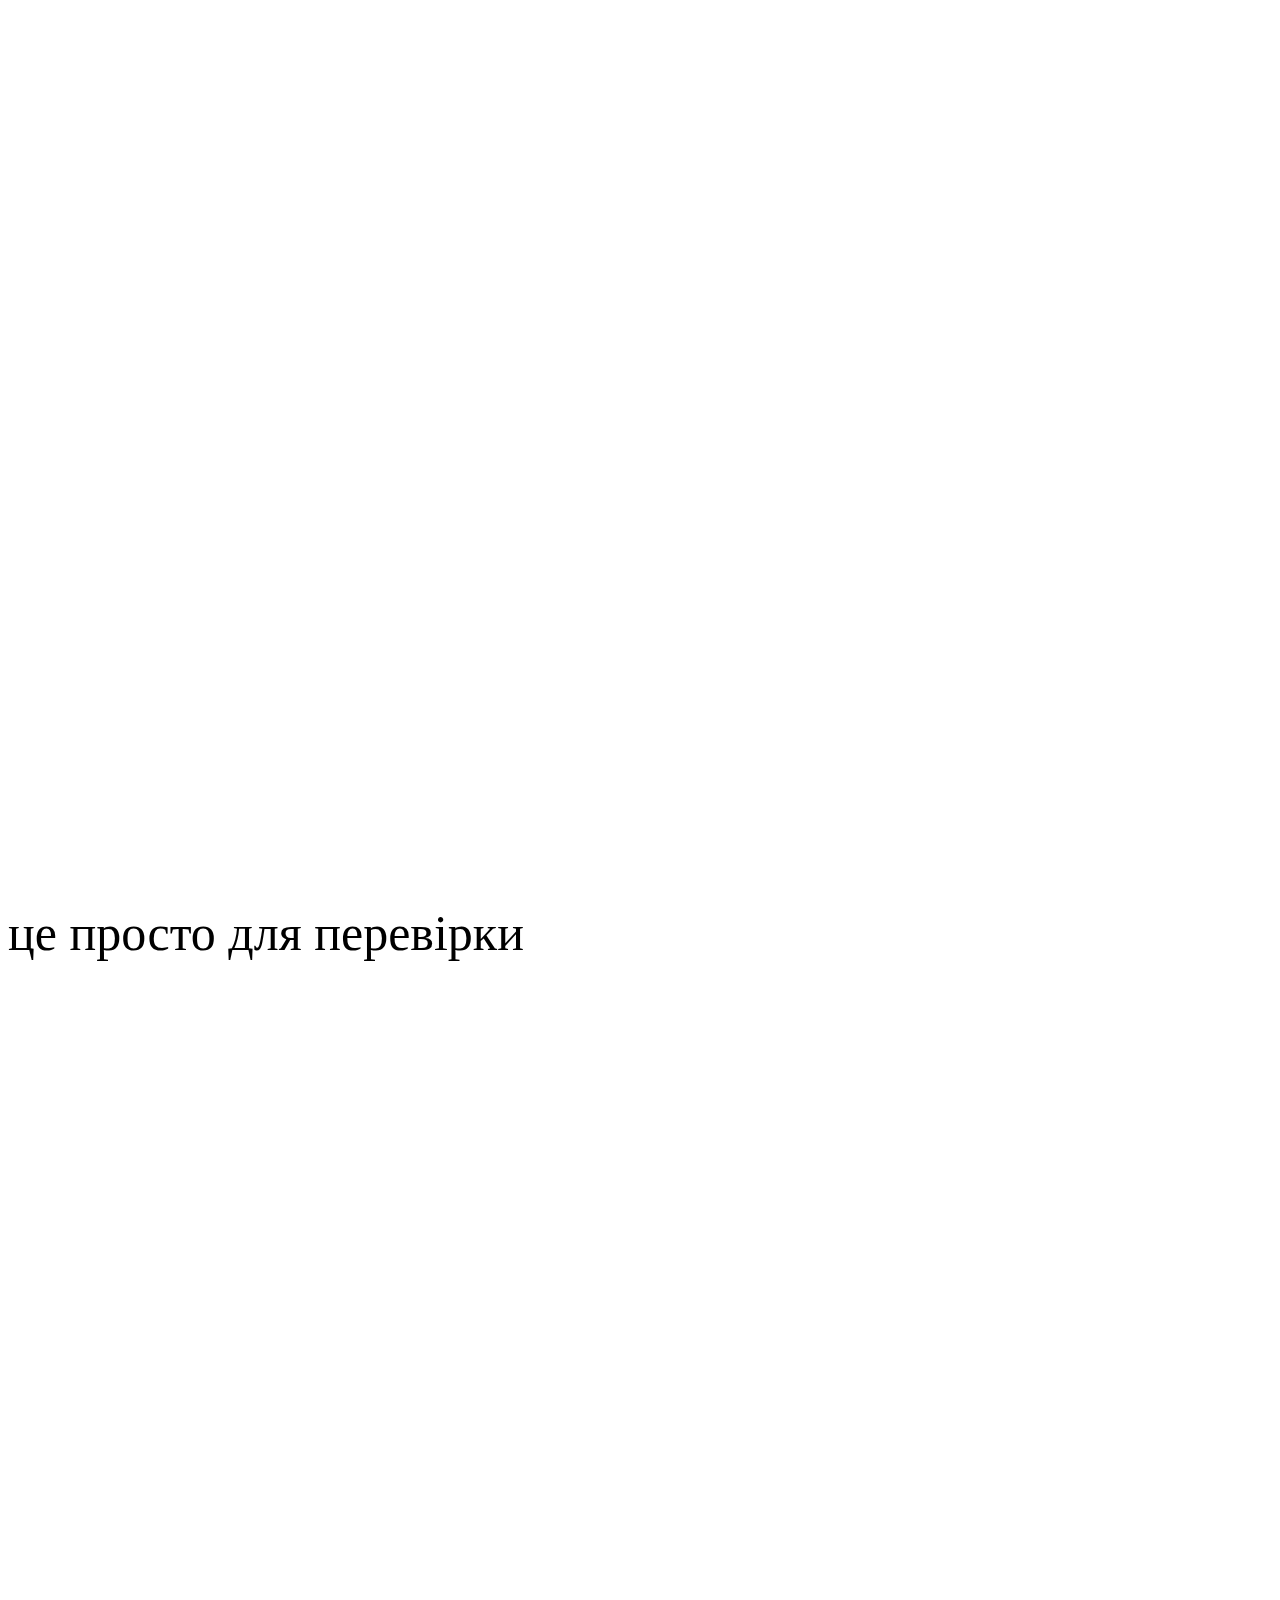
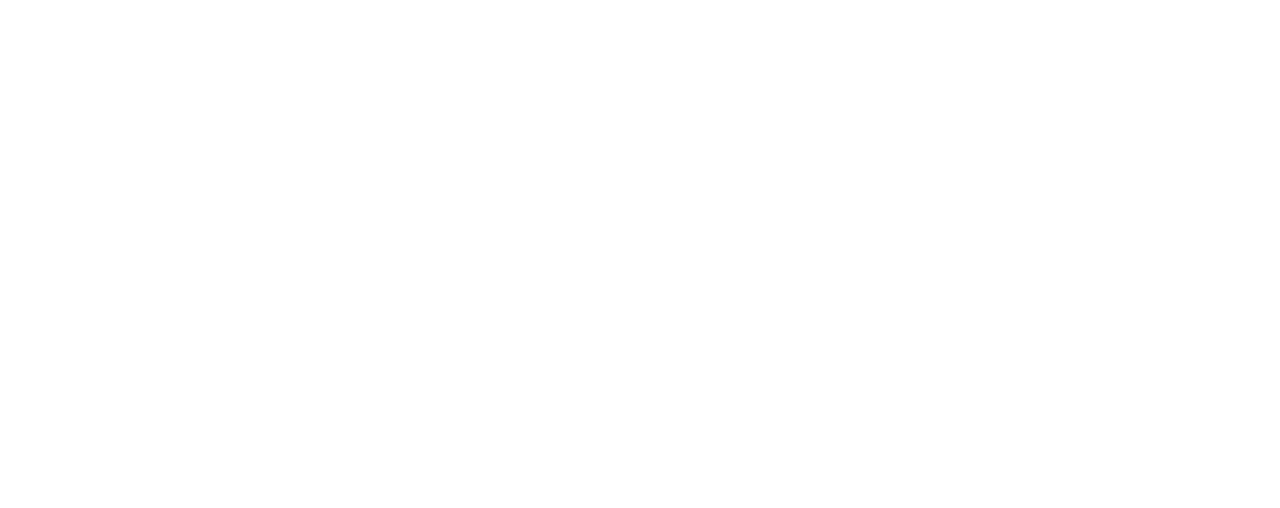
==== parallax.html @ 59b3bef0 "Add files via upload" ====
<html>
<head>
<title>Parallax</title>
<style>
  body, html {
  height: 100%;
}

.parallax {
  background-image: url(image/london.jpg);

  /* це на всю ширину*/
  height: 100%;

  /*Власне створюю паралакс*/
  background-attachment: fixed;
  background-position: center;
  background-repeat: no-repeat;
  background-size: cover;
}

span {
  font-size: 50px;
  line-height: 50px;
  text-align: center;
}

@media only screen and (max-width: 1000px) {
  .parallax {
    background-attachment: scroll;
  }
}


</style>
</head>
<body>

<div class="parallax"></div>

<div style="height:300px; background-color:rgba(255, 255, 255, 0.5)">
<span> це просто для перевірки </span>
</div>

<div class="parallax"></div>

</body>
</html>
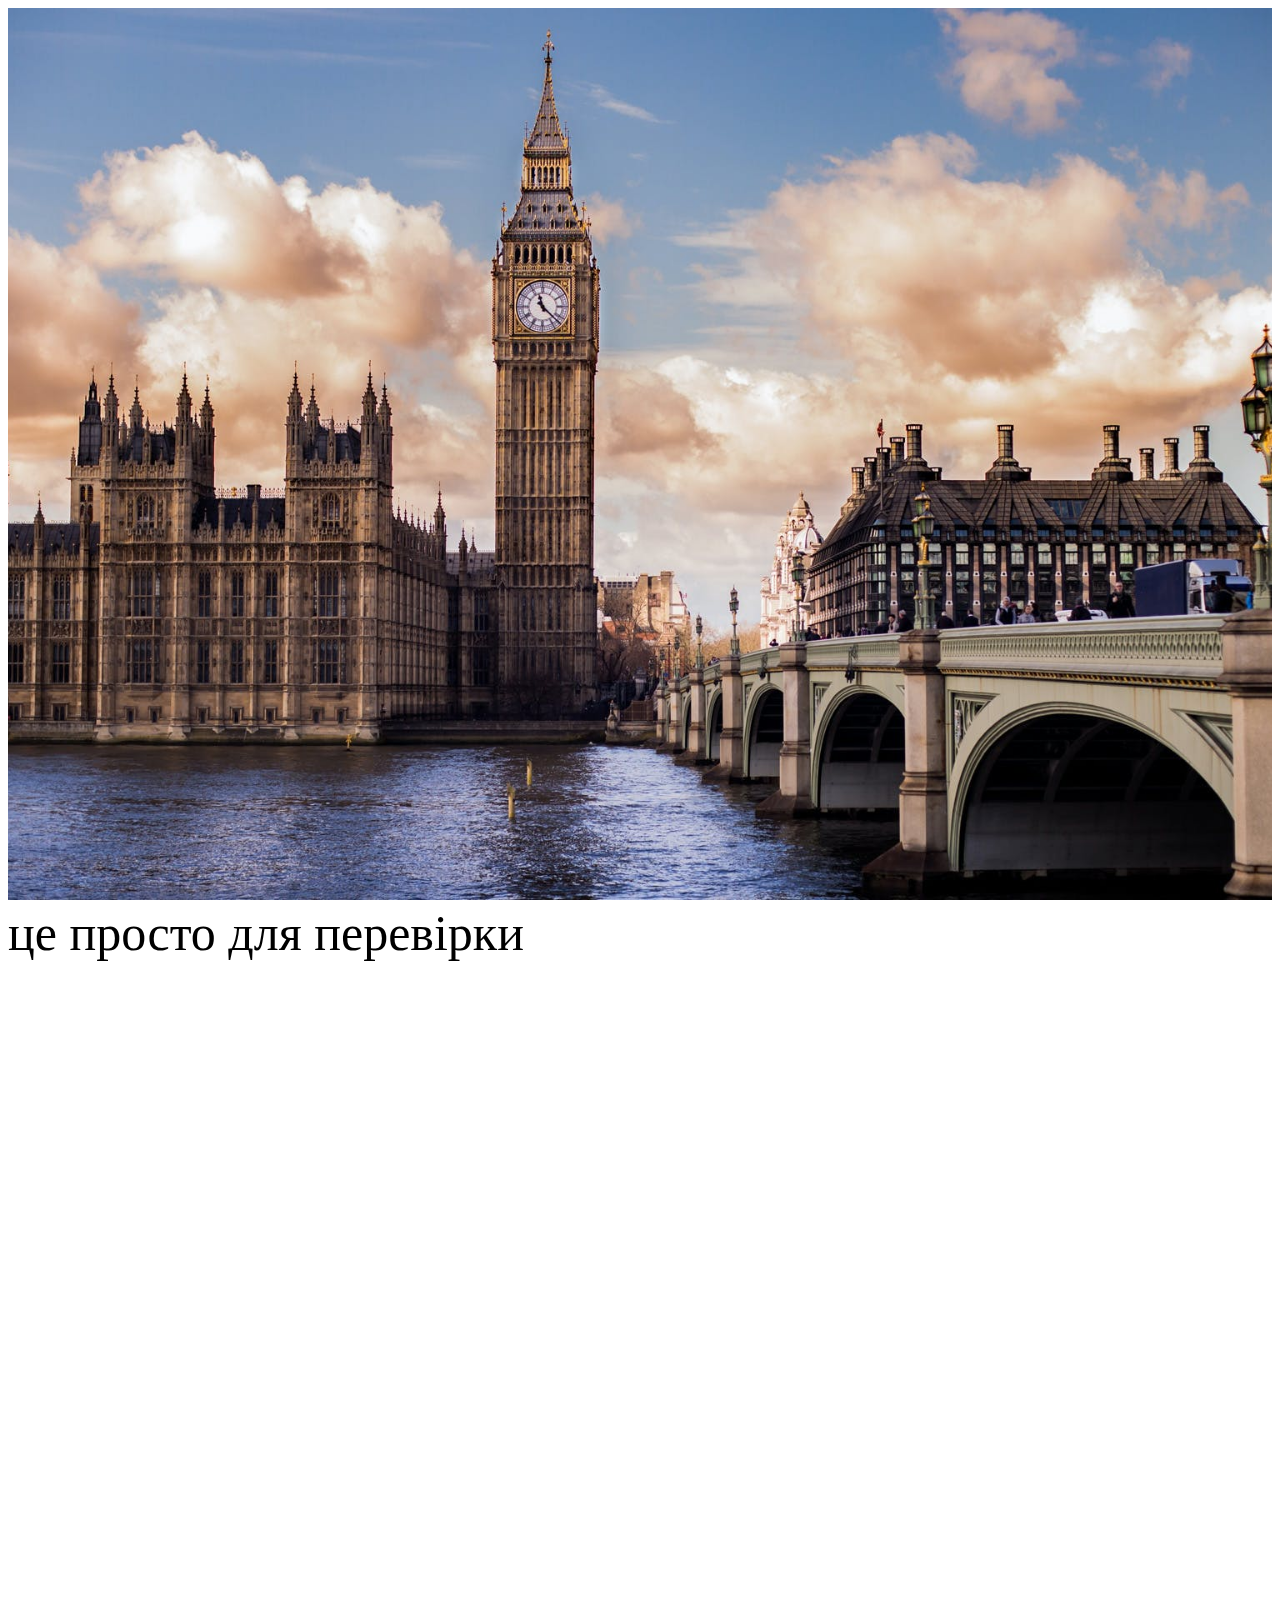
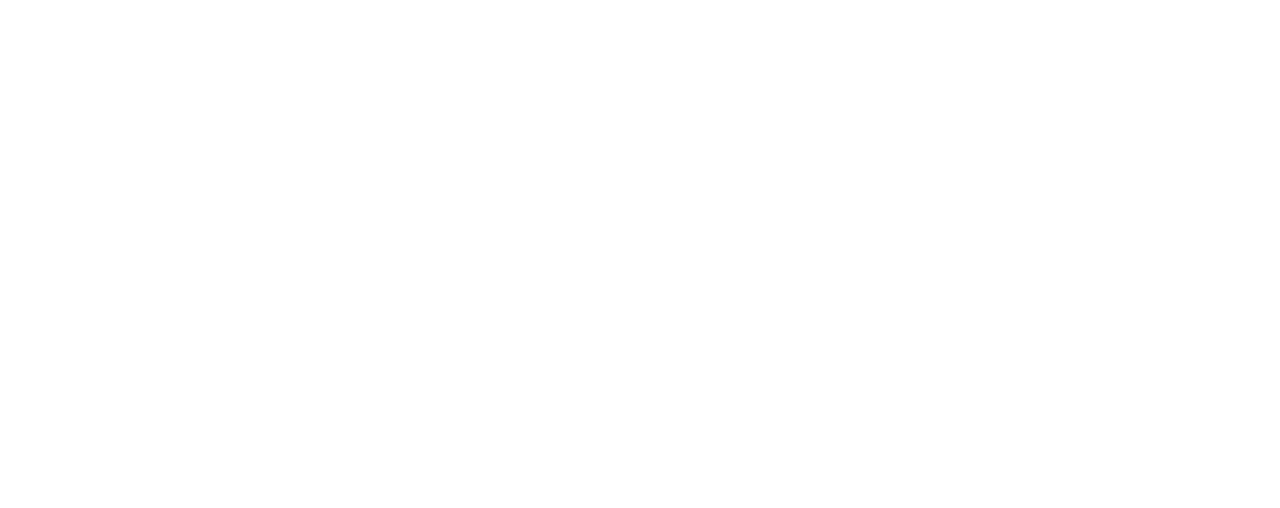
==== commit 653c7feb: "Update parallax.html" ====
--- a/parallax.html
+++ b/parallax.html
@@ -7,7 +7,7 @@
 }
 
 .parallax {
-  background-image: url(image/london.jpg);
+  background-image: url("image/london.jpg");
 
   /* це на всю ширину*/
   height: 100%;
@@ -45,4 +45,4 @@
 <div class="parallax"></div>
 
 </body>
-</html>+</html>
